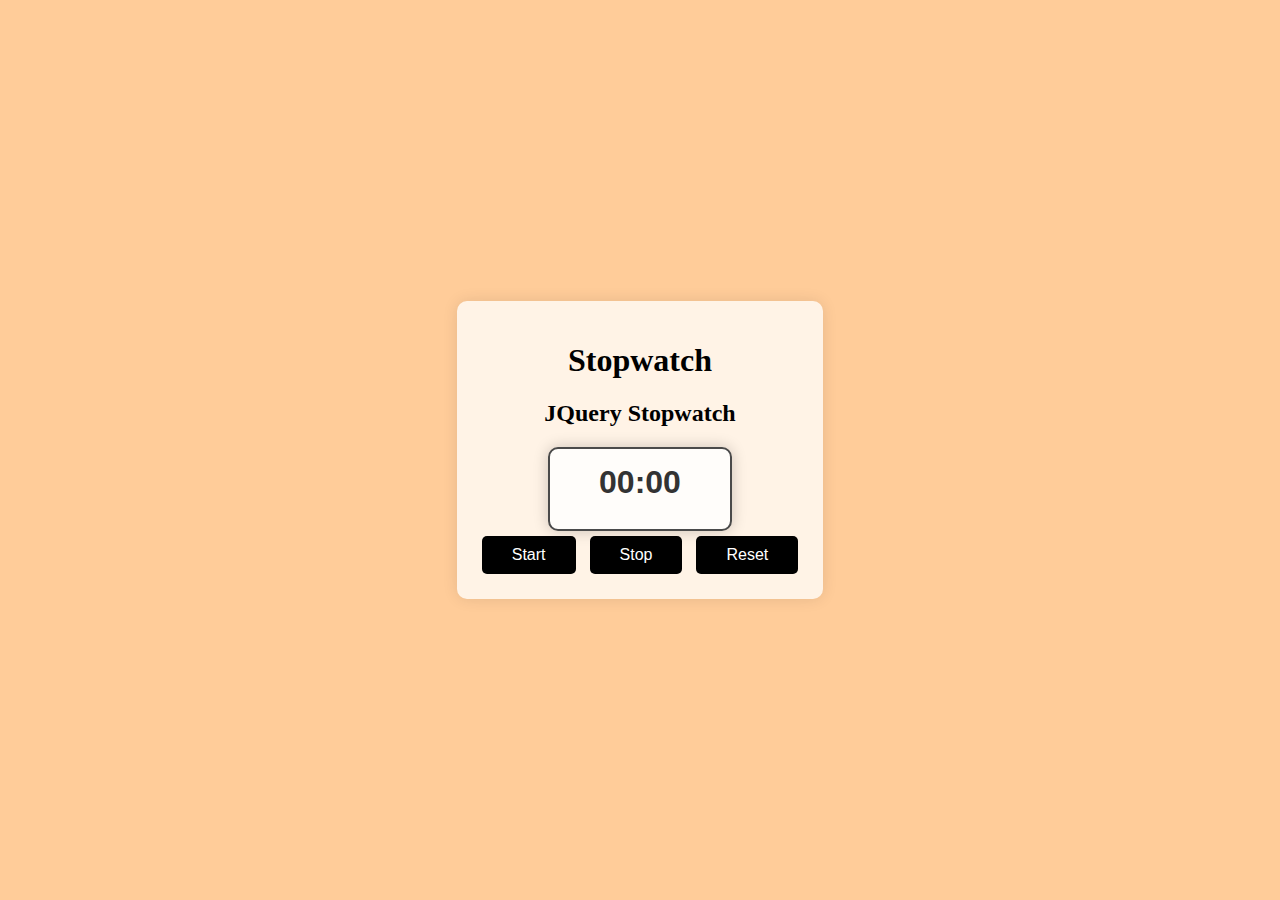
==== docs/index.html @ d301c0ed "created docs" ====
<!-- 
    HW6 Starter code
     Modified from: https://codepen.io/cathydutton/pen/GBcvo
     Name: Alex Sautereau
     Last modified: Oct 23rd: 7:30pm
     COURSE: WEB DEVELOPMENT 

-->
<!DOCTYPE html>
<html lang="en">

<head>
    <meta charset="UTF-8">
    <meta name="viewport" content="width=device-width, initial-scale=1.0">
    <title>HW6 - JQuery</title>

    <script src="https://code.jquery.com/jquery-3.6.0.min.js"></script>

    <style>
        body {
            display: flex;
            justify-content: center;
            align-items: center;
            min-height: 100vh;
            background-color: #ffcc99;
            margin: 0;
        }

        .wrapper {
            text-align: center;
            background-color: #fff3e6;
            padding: 20px;
            border-radius: 10px;
            box-shadow: 0px 0px 15px rgba(0, 0, 0, 0.1);
        }

        .timer-background {
            background-color: rgba(255, 255, 255, 0.8);
            padding: 15px;
            border-radius: 10px;
            font-size: 2em;
            text-align: center;
            width: 150px;
            margin: 0 auto;
            height: 50px;
        }

        .timer-running {
            background-color: rgba(200, 255, 200, 0.8);
            padding: 15px;
            border-radius: 10px;
            font-size: 2em;
            text-align: center;
            width: 150px;
            margin: 0 auto;
            height: 50px;
        }

        .timer-paused {
            background-color: rgba(255, 100, 100, 0.8);
            padding: 15px;
            border-radius: 10px;
            font-size: 2em;
            text-align: center;
            width: 150px;
            margin: 0 auto;
            height: 50px;
        }

        .styled-border {
            border: 2px solid #4a4a4a;
            box-shadow: 0px 0px 15px rgba(0, 0, 0, 0.2);
        }

        .styled-text {
            font-family: 'Arial', sans-serif;
            font-weight: bold;
            color: #333;
        }

        .button-style {
            padding: 10px 30px;
            font-size: 16px;
            border: none;
            border-radius: 5px;
            background-color: #000000;
            color: white;
            cursor: pointer;
            margin: 5px;
        }
    </style>

    <script>
        $(document).ready(function () {
            var seconds = "00";
            var tens = "00";

            var $appendTens = $("#tens");
            var $appendSeconds = $("#seconds");
            var $buttonStart = $('#button-start');
            var $buttonStop = $('#button-stop');
            var $buttonReset = $('#button-reset');
            var $timer = $("#timer");
            var interval;
            var opacityInterval;

            $buttonStart.addClass("button-style");
            $buttonStop.addClass("button-style");
            $buttonReset.addClass("button-style");

            $timer.addClass("timer-background styled-border styled-text");

            $buttonStart.click(function () {
                clearInterval(interval);
                clearInterval(opacityInterval);
                interval = setInterval(startTimer, 10);
                animateOpacity();
                $timer.removeClass("timer-background timer-paused").addClass("timer-running");
            });

            $buttonStop.click(function () {
                clearInterval(interval);
                clearInterval(opacityInterval);
                $timer.css("opacity", "1.0");
                if (seconds !== "00" || tens !== "00") {
                    $timer.removeClass("timer-running timer-background").addClass("timer-paused");
                }
            });

            $buttonReset.click(function () {
                clearInterval(interval);
                clearInterval(opacityInterval);
                tens = "00";
                seconds = "00";
                $appendTens.html(tens);
                $appendSeconds.html(seconds);
                $timer.removeClass("timer-running timer-paused").addClass("timer-background");
                $timer.css("opacity", "1.0");
            });

            function animateOpacity() {
                var isFadingOut = true;
                opacityInterval = setInterval(function () {
                    var currentOpacity = parseFloat($timer.css("opacity"));
                    if (isFadingOut) {
                        currentOpacity -= 0.01;
                        if (currentOpacity <= 0.8) {
                            isFadingOut = false;
                        }
                    } else {
                        currentOpacity += 0.01;
                        if (currentOpacity >= 1.0) {
                            isFadingOut = true;
                        }
                    }
                    $timer.css("opacity", currentOpacity);
                }, 50);
            }

            function startTimer() {
                tens++;

                if (tens < 9) {
                    $appendTens.html("0" + tens);
                }

                if (tens > 9) {
                    $appendTens.html(tens);
                }

                if (tens > 99) {
                    seconds++;
                    $appendSeconds.html("0" + seconds);
                    tens = 0;
                    $appendTens.html("00");
                }

                if (seconds > 9) {
                    $appendSeconds.html(seconds);
                }
            }
        });
    </script>
</head>

<body>
    <div class="wrapper">
        <h1>Stopwatch</h1>
        <h2>JQuery Stopwatch</h2>
        <p id="timer"><span id="seconds">00</span>:<span id="tens">00</span></p>
        <button id="button-start">Start</button>
        <button id="button-stop">Stop</button>
        <button id="button-reset">Reset</button>
    </div>
</body>

</html>
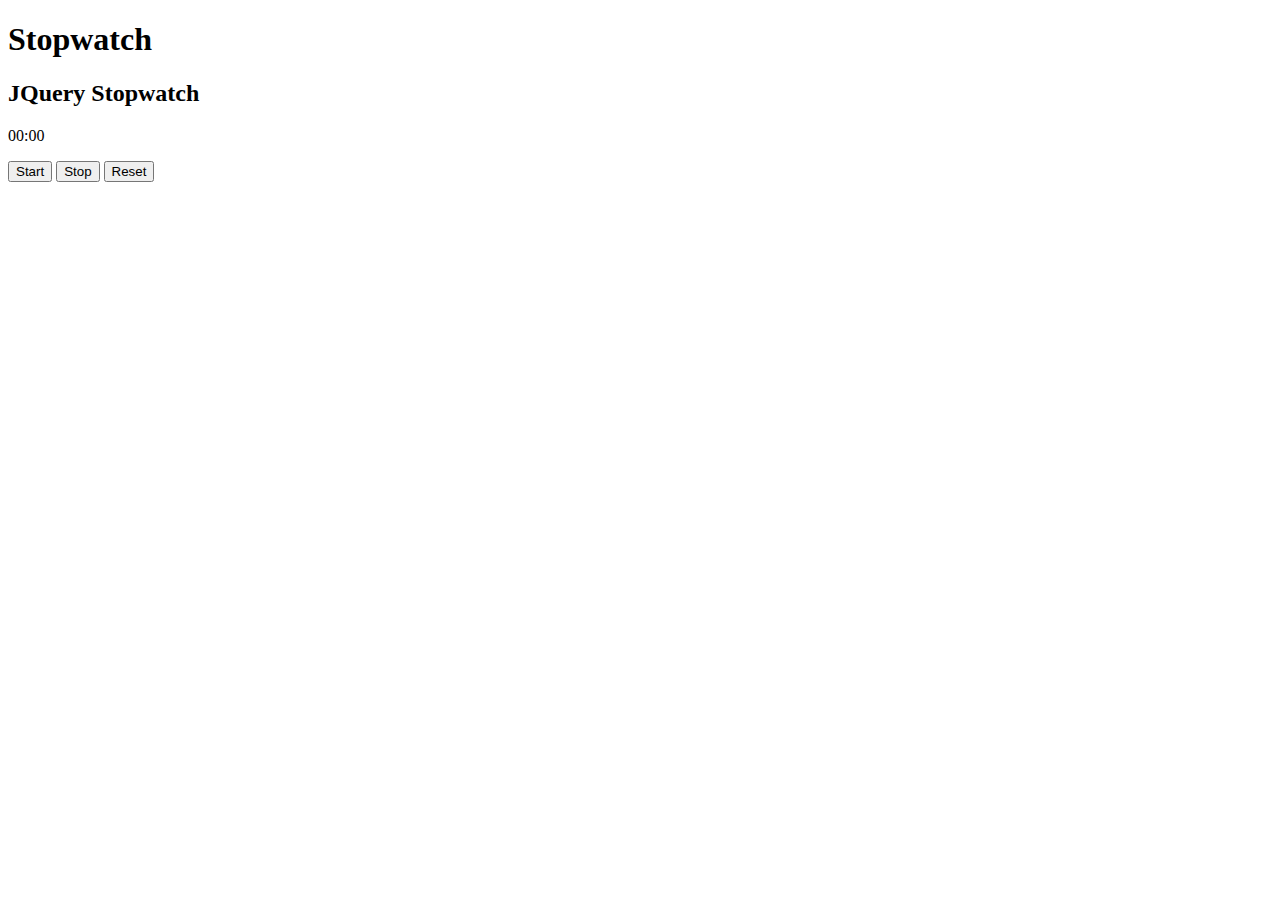
==== commit 5e24b698: "seperated into 3 files for clarity" ====
--- a/docs/index.html
+++ b/docs/index.html
@@ -2,10 +2,11 @@
     HW6 Starter code
      Modified from: https://codepen.io/cathydutton/pen/GBcvo
      Name: Alex Sautereau
-     Last modified: Oct 23rd: 7:30pm
+     Last modified: Oct 23rd: 7:45pm
      COURSE: WEB DEVELOPMENT 
 
 -->
+
 <!DOCTYPE html>
 <html lang="en">
 
@@ -15,172 +16,8 @@
     <title>HW6 - JQuery</title>
 
     <script src="https://code.jquery.com/jquery-3.6.0.min.js"></script>
-
-    <style>
-        body {
-            display: flex;
-            justify-content: center;
-            align-items: center;
-            min-height: 100vh;
-            background-color: #ffcc99;
-            margin: 0;
-        }
-
-        .wrapper {
-            text-align: center;
-            background-color: #fff3e6;
-            padding: 20px;
-            border-radius: 10px;
-            box-shadow: 0px 0px 15px rgba(0, 0, 0, 0.1);
-        }
-
-        .timer-background {
-            background-color: rgba(255, 255, 255, 0.8);
-            padding: 15px;
-            border-radius: 10px;
-            font-size: 2em;
-            text-align: center;
-            width: 150px;
-            margin: 0 auto;
-            height: 50px;
-        }
-
-        .timer-running {
-            background-color: rgba(200, 255, 200, 0.8);
-            padding: 15px;
-            border-radius: 10px;
-            font-size: 2em;
-            text-align: center;
-            width: 150px;
-            margin: 0 auto;
-            height: 50px;
-        }
-
-        .timer-paused {
-            background-color: rgba(255, 100, 100, 0.8);
-            padding: 15px;
-            border-radius: 10px;
-            font-size: 2em;
-            text-align: center;
-            width: 150px;
-            margin: 0 auto;
-            height: 50px;
-        }
-
-        .styled-border {
-            border: 2px solid #4a4a4a;
-            box-shadow: 0px 0px 15px rgba(0, 0, 0, 0.2);
-        }
-
-        .styled-text {
-            font-family: 'Arial', sans-serif;
-            font-weight: bold;
-            color: #333;
-        }
-
-        .button-style {
-            padding: 10px 30px;
-            font-size: 16px;
-            border: none;
-            border-radius: 5px;
-            background-color: #000000;
-            color: white;
-            cursor: pointer;
-            margin: 5px;
-        }
-    </style>
-
-    <script>
-        $(document).ready(function () {
-            var seconds = "00";
-            var tens = "00";
-
-            var $appendTens = $("#tens");
-            var $appendSeconds = $("#seconds");
-            var $buttonStart = $('#button-start');
-            var $buttonStop = $('#button-stop');
-            var $buttonReset = $('#button-reset');
-            var $timer = $("#timer");
-            var interval;
-            var opacityInterval;
-
-            $buttonStart.addClass("button-style");
-            $buttonStop.addClass("button-style");
-            $buttonReset.addClass("button-style");
-
-            $timer.addClass("timer-background styled-border styled-text");
-
-            $buttonStart.click(function () {
-                clearInterval(interval);
-                clearInterval(opacityInterval);
-                interval = setInterval(startTimer, 10);
-                animateOpacity();
-                $timer.removeClass("timer-background timer-paused").addClass("timer-running");
-            });
-
-            $buttonStop.click(function () {
-                clearInterval(interval);
-                clearInterval(opacityInterval);
-                $timer.css("opacity", "1.0");
-                if (seconds !== "00" || tens !== "00") {
-                    $timer.removeClass("timer-running timer-background").addClass("timer-paused");
-                }
-            });
-
-            $buttonReset.click(function () {
-                clearInterval(interval);
-                clearInterval(opacityInterval);
-                tens = "00";
-                seconds = "00";
-                $appendTens.html(tens);
-                $appendSeconds.html(seconds);
-                $timer.removeClass("timer-running timer-paused").addClass("timer-background");
-                $timer.css("opacity", "1.0");
-            });
-
-            function animateOpacity() {
-                var isFadingOut = true;
-                opacityInterval = setInterval(function () {
-                    var currentOpacity = parseFloat($timer.css("opacity"));
-                    if (isFadingOut) {
-                        currentOpacity -= 0.01;
-                        if (currentOpacity <= 0.8) {
-                            isFadingOut = false;
-                        }
-                    } else {
-                        currentOpacity += 0.01;
-                        if (currentOpacity >= 1.0) {
-                            isFadingOut = true;
-                        }
-                    }
-                    $timer.css("opacity", currentOpacity);
-                }, 50);
-            }
-
-            function startTimer() {
-                tens++;
-
-                if (tens < 9) {
-                    $appendTens.html("0" + tens);
-                }
-
-                if (tens > 9) {
-                    $appendTens.html(tens);
-                }
-
-                if (tens > 99) {
-                    seconds++;
-                    $appendSeconds.html("0" + seconds);
-                    tens = 0;
-                    $appendTens.html("00");
-                }
-
-                if (seconds > 9) {
-                    $appendSeconds.html(seconds);
-                }
-            }
-        });
-    </script>
+    <link rel="stylesheet" href="styles.css">
+    <script src="script.js"></script>
 </head>
 
 <body>
